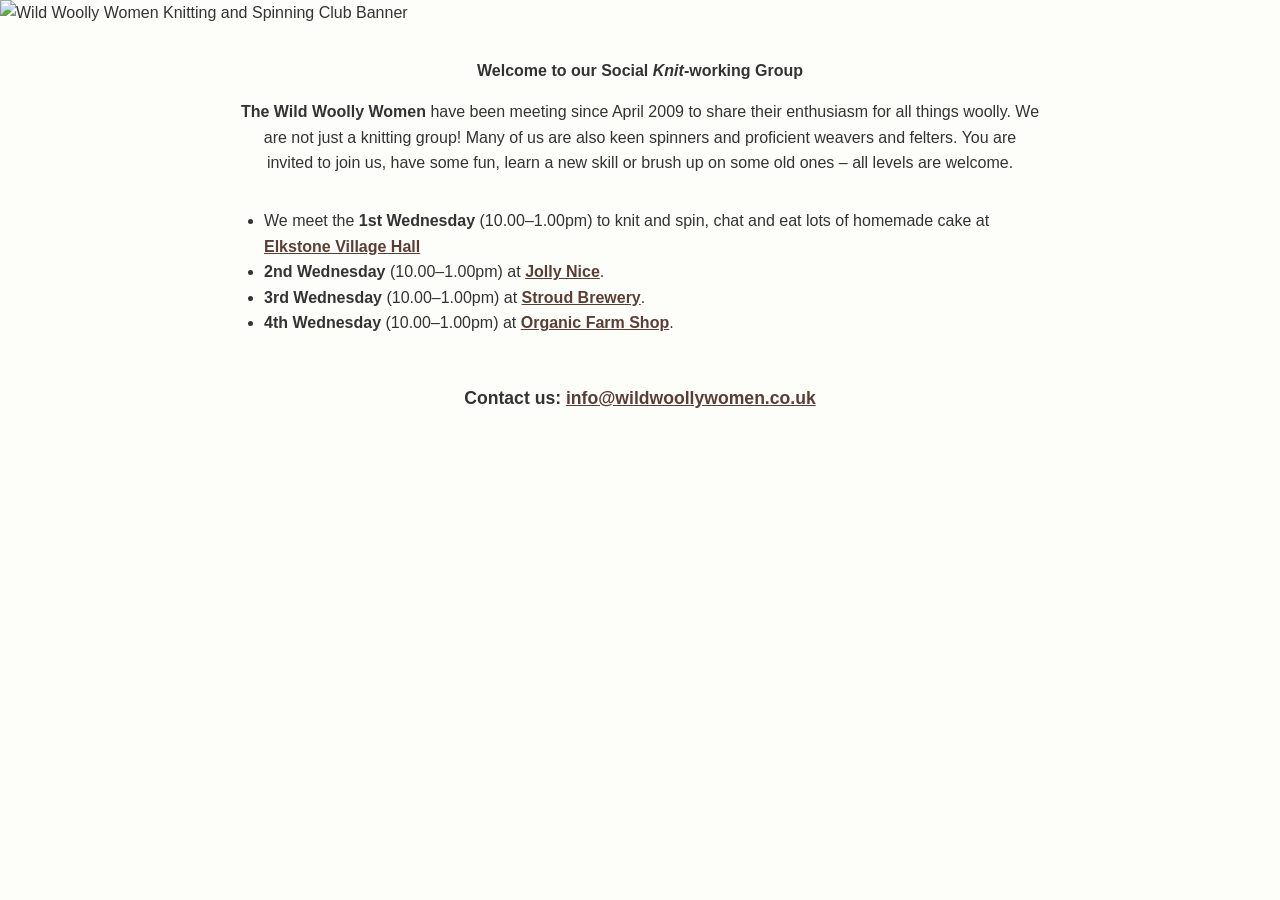
==== index.html @ 41ae3328 "Add files via upload" ====
<!DOCTYPE html>
<html lang="en">
<head>
  <meta charset="UTF-8">
  <meta name="viewport" content="width=device-width, initial-scale=1.0">
  <title>Wild Woolly Women | Friendly Knitting & Spinning Group</title>
  <meta name="description" content="The Wild Woolly Women knit, spin, weave and felt in Elkstone, Stroud. Join us for fun, friendship and homemade cake every Wednesday.">
  <style>
    body {
      font-family: Arial, sans-serif;
      background-color: #fdfdf9;
      margin: 0;
      padding: 0;
      color: #333;
      line-height: 1.6;
    }
    header img {
      width: 100%;
      height: auto;
      object-fit: cover;
      display: block;
      max-height: clamp(220px, 25vh, 375px);
    }
    @media (min-width: 992px) {
      header img {
        object-fit: contain;
        max-height: 400px;
        margin: 0 auto;
        background-color: #fdfdf9;
      }
    }
    main {
      max-width: 800px;
      margin: 2rem auto;
      padding: 0 1rem;
      text-align: center;
    }
    h1 {
      text-align: center;
      color: #5a3e36;
    }
    ul {
      list-style-type: disc;
      padding-left: 1.5rem;
      text-align: left;
      display: inline-block;
    }
    a {
      color: #5a3e36;
      text-decoration: underline;
    }
    .contact {
      margin-top: 2rem;
      text-align: center;
      font-weight: bold;
      font-size: 1.1rem;
    }
  </style>
</head>
<body>
  <header>
    <img src="/images/banner.png" alt="Wild Woolly Women Knitting and Spinning Club Banner">
  </header>
  <main>
    <div class="info">
      <p><strong>Welcome to our Social <i>Knit</i>-working Group</strong></p>
      <p><strong>The Wild Woolly Women</strong> have been meeting since April 2009 to share their enthusiasm for all things woolly. We are not just a knitting group! Many of us are also keen spinners and proficient weavers and felters. You are invited to join us, have some fun, learn a new skill or brush up on some old ones – all levels are welcome.</p>

      <ul>
        <li>We meet the <strong>1st Wednesday</strong> (10.00–1.00pm) to knit and spin, chat and eat lots of homemade cake at <a href="https://maps.app.goo.gl/xQR8PNg5BJqb7p5k7"><strong>Elkstone Village Hall</strong></a></li>
        <li><strong>2nd Wednesday</strong> (10.00–1.00pm) at <a href="https://maps.app.goo.gl/VCR9dd55qKJLc2vs6?g_st=iw"><strong>Jolly Nice</strong></a>.</li>
        <li><strong>3rd Wednesday</strong> (10.00–1.00pm) at <a href="https://maps.app.goo.gl/mb2T4vW82y836KHV6?g_st=iw"><strong>Stroud Brewery</strong></a>.</li>
        <li><strong>4th Wednesday</strong> (10.00–1.00pm) at <a href="https://goo.gl/maps/SiZV6HXs2GmsBwpj6" target="_blank"><strong>Organic Farm Shop</strong></a>.</li>
      </ul>
    </div>

    <div class="contact">
      Contact us: <a href="mailto:info@wildwoollywomen.co.uk">info@wildwoollywomen.co.uk</a>
    </div>
  </main>
</body>
</html>
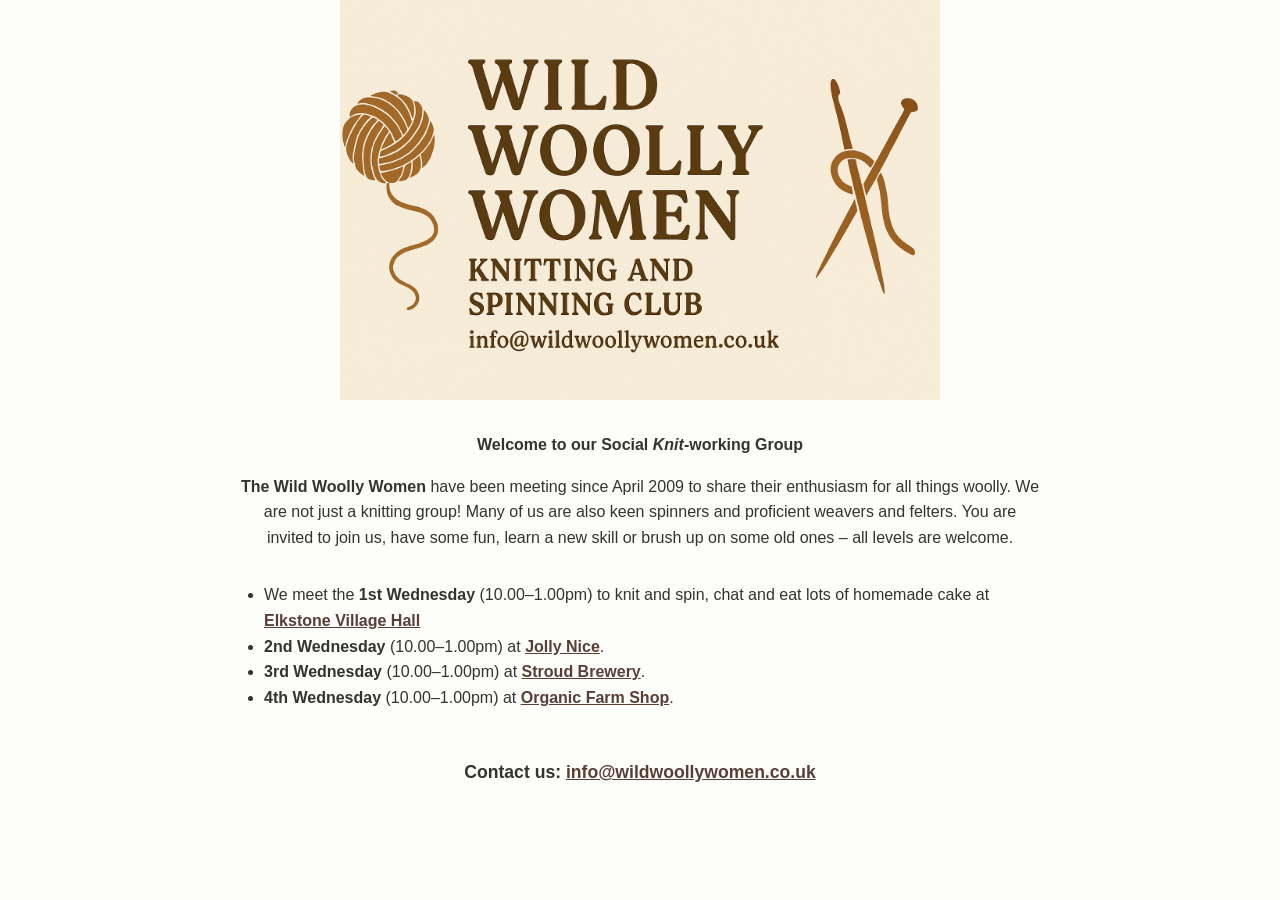
==== commit 06e46a4f: "Update index.html" ====
--- a/index.html
+++ b/index.html
@@ -59,7 +59,7 @@
 </head>
 <body>
   <header>
-    <img src="/images/banner.png" alt="Wild Woolly Women Knitting and Spinning Club Banner">
+    <img src="banner.png" alt="Wild Woolly Women Knitting and Spinning Club Banner">
   </header>
   <main>
     <div class="info">
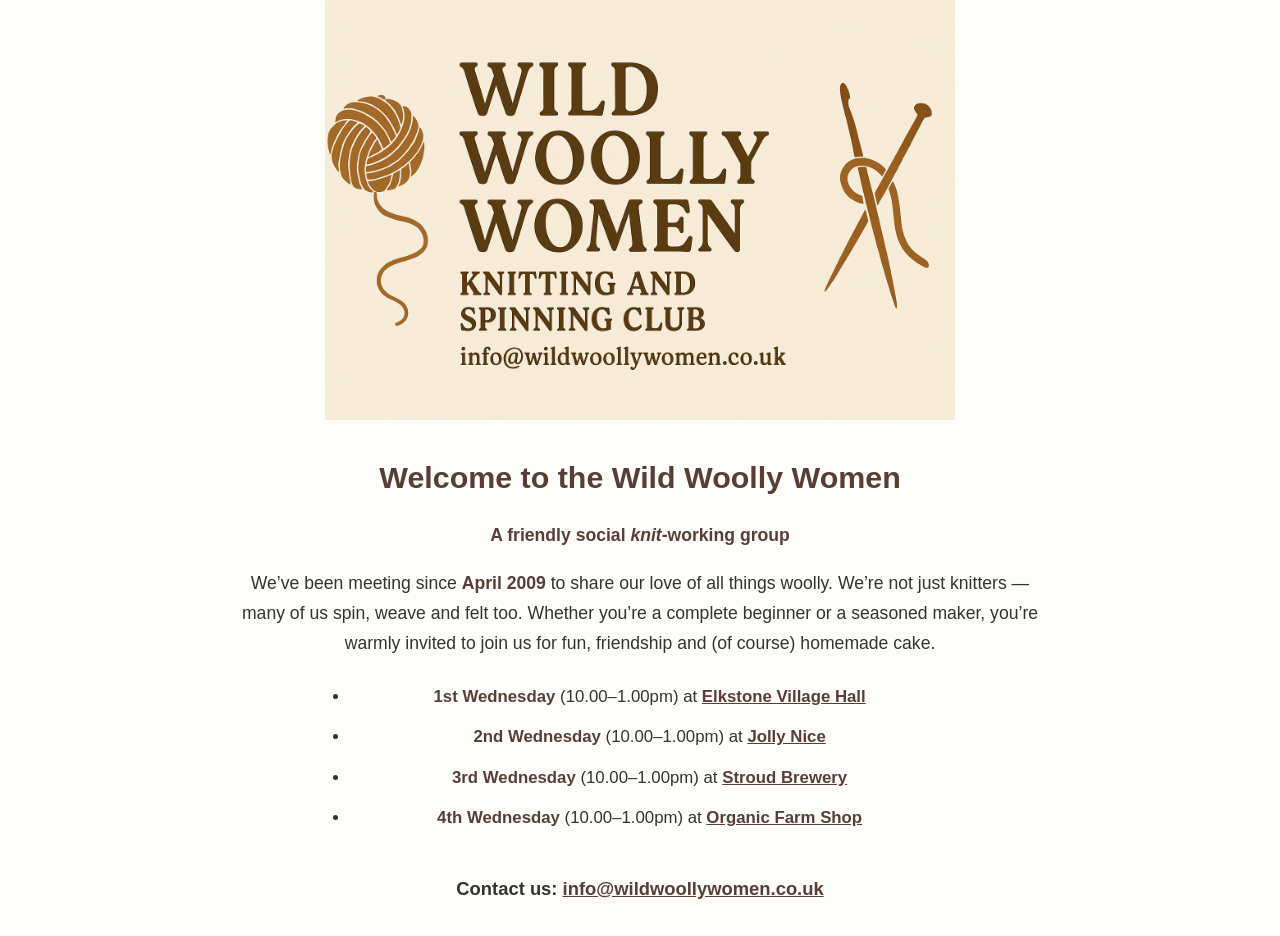
==== commit 97302913: "Update index.html CoPilot enhanced for desktop/mobile" ====
--- a/index.html
+++ b/index.html
@@ -2,75 +2,132 @@
 <html lang="en">
 <head>
   <meta charset="UTF-8">
-  <meta name="viewport" content="width=device-width, initial-scale=1.0">
-  <title>Wild Woolly Women | Friendly Knitting & Spinning Group</title>
-  <meta name="description" content="The Wild Woolly Women knit, spin, weave and felt in Elkstone, Stroud. Join us for fun, friendship and homemade cake every Wednesday.">
+  <meta name="viewport" content="width=device-width, initial-scale=1">
+  <title>Wild Woolly Women | Knitting, Spinning & Social Crafting</title>
+  <meta name="description" content="Join the Wild Woolly Women for knitting, spinning, weaving and felting in Elkstone, Stroud. Friendly, relaxed and open to all skill levels.">
+  
   <style>
+    :root {
+      --bg: #fdfdf9;
+      --text: #333;
+      --accent: #5a3e36;
+      --max-width: 820px;
+      --radius: 8px;
+    }
+
     body {
+      margin: 0;
       font-family: Arial, sans-serif;
-      background-color: #fdfdf9;
-      margin: 0;
-      padding: 0;
-      color: #333;
-      line-height: 1.6;
+      background: var(--bg);
+      color: var(--text);
+      line-height: 1.7;
+      -webkit-font-smoothing: antialiased;
     }
+
     header img {
       width: 100%;
       height: auto;
+      display: block;
+      max-height: 320px;
       object-fit: cover;
-      display: block;
-      max-height: clamp(220px, 25vh, 375px);
     }
-    @media (min-width: 992px) {
+
+    @media (min-width: 900px) {
       header img {
+        max-height: 420px;
         object-fit: contain;
-        max-height: 400px;
-        margin: 0 auto;
-        background-color: #fdfdf9;
+        background: var(--bg);
       }
     }
+
     main {
-      max-width: 800px;
+      max-width: var(--max-width);
       margin: 2rem auto;
-      padding: 0 1rem;
+      padding: 0 1.25rem;
+    }
+
+    h1 {
+      text-align: center;
+      color: var(--accent);
+      margin-bottom: 1rem;
+      font-size: 1.9rem;
+    }
+
+    p {
+      margin-bottom: 1rem;
+      font-size: 1.1rem;
+    }
+
+    ul {
+      padding-left: 1.2rem;
+      margin: 1.5rem auto;
+      max-width: 600px;
+    }
+
+    li {
+      margin-bottom: 0.75rem;
+      font-size: 1.05rem;
+    }
+
+    a {
+      color: var(--accent);
+      text-decoration: underline;
+    }
+
+    .contact {
+      margin-top: 2.5rem;
+      text-align: center;
+      font-weight: bold;
+      font-size: 1.15rem;
+    }
+
+    .info {
       text-align: center;
     }
-    h1 {
-      text-align: center;
-      color: #5a3e36;
-    }
-    ul {
-      list-style-type: disc;
-      padding-left: 1.5rem;
-      text-align: left;
-      display: inline-block;
-    }
-    a {
-      color: #5a3e36;
-      text-decoration: underline;
-    }
-    .contact {
-      margin-top: 2rem;
-      text-align: center;
-      font-weight: bold;
-      font-size: 1.1rem;
+
+    .info strong {
+      color: var(--accent);
     }
   </style>
 </head>
+
 <body>
   <header>
-    <img src="banner.png" alt="Wild Woolly Women Knitting and Spinning Club Banner">
+    <img src="banner.png" alt="Wild Woolly Women Knitting and Spinning Group Banner">
   </header>
+
   <main>
+    <h1>Welcome to the Wild Woolly Women</h1>
+
     <div class="info">
-      <p><strong>Welcome to our Social <i>Knit</i>-working Group</strong></p>
-      <p><strong>The Wild Woolly Women</strong> have been meeting since April 2009 to share their enthusiasm for all things woolly. We are not just a knitting group! Many of us are also keen spinners and proficient weavers and felters. You are invited to join us, have some fun, learn a new skill or brush up on some old ones – all levels are welcome.</p>
+      <p><strong>A friendly social <i>knit</i>-working group</strong></p>
+
+      <p>
+        We’ve been meeting since <strong>April 2009</strong> to share our love of all things woolly.  
+        We’re not just knitters — many of us spin, weave and felt too.  
+        Whether you’re a complete beginner or a seasoned maker, you’re warmly invited to join us for fun, friendship and (of course) homemade cake.
+      </p>
 
       <ul>
-        <li>We meet the <strong>1st Wednesday</strong> (10.00–1.00pm) to knit and spin, chat and eat lots of homemade cake at <a href="https://maps.app.goo.gl/xQR8PNg5BJqb7p5k7"><strong>Elkstone Village Hall</strong></a></li>
-        <li><strong>2nd Wednesday</strong> (10.00–1.00pm) at <a href="https://maps.app.goo.gl/VCR9dd55qKJLc2vs6?g_st=iw"><strong>Jolly Nice</strong></a>.</li>
-        <li><strong>3rd Wednesday</strong> (10.00–1.00pm) at <a href="https://maps.app.goo.gl/mb2T4vW82y836KHV6?g_st=iw"><strong>Stroud Brewery</strong></a>.</li>
-        <li><strong>4th Wednesday</strong> (10.00–1.00pm) at <a href="https://goo.gl/maps/SiZV6HXs2GmsBwpj6" target="_blank"><strong>Organic Farm Shop</strong></a>.</li>
+        <li>
+          <strong>1st Wednesday</strong> (10.00–1.00pm) at 
+          <a href="https://maps.app.goo.gl/xQR8PNg5BJqb7p5k7"><strong>Elkstone Village Hall</strong></a>
+        </li>
+
+        <li>
+          <strong>2nd Wednesday</strong> (10.00–1.00pm) at 
+          <a href="https://maps.app.goo.gl/VCR9dd55qKJLc2vs6?g_st=iw"><strong>Jolly Nice</strong></a>
+        </li>
+
+        <li>
+          <strong>3rd Wednesday</strong> (10.00–1.00pm) at 
+          <a href="https://maps.app.goo.gl/mb2T4vW82y836KHV6?g_st=iw"><strong>Stroud Brewery</strong></a>
+        </li>
+
+        <li>
+          <strong>4th Wednesday</strong> (10.00–1.00pm) at 
+          <a href="https://goo.gl/maps/SiZV6HXs2GmsBwpj6"><strong>Organic Farm Shop</strong></a>
+        </li>
       </ul>
     </div>
 
